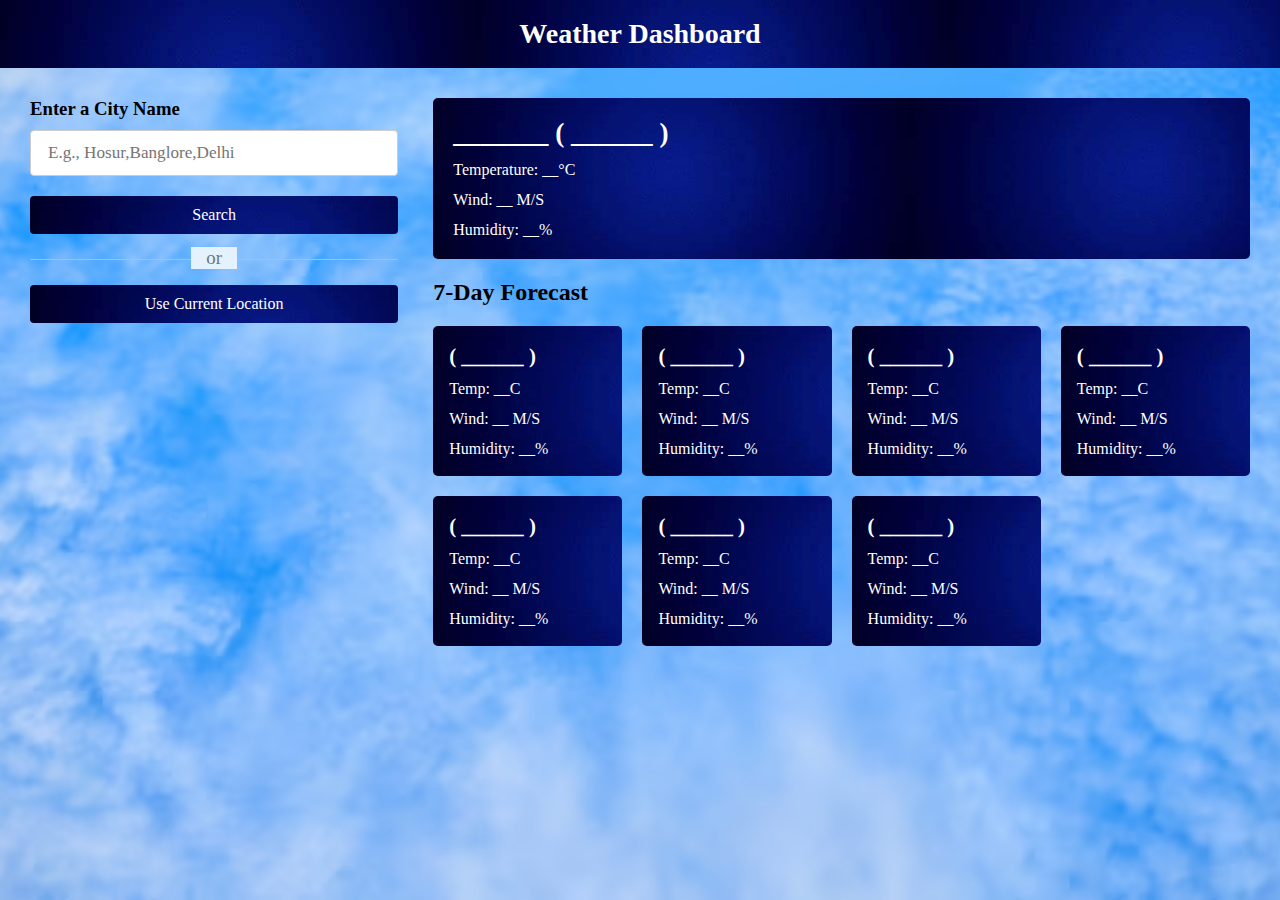
==== index.html @ e305bc60 "Add files via upload" ====
<!DOCTYPE html>
<html lang="en">
  <head>
    <meta charset="utf-8">
    <title>Weather App Project </title>
    <link rel="stylesheet" href="style.css">
    <meta name="viewport" content="width=device-width, initial-scale=1.0">
   
  </head>
  <body>
    <h1>Weather Dashboard</h1>
    <div class="container">
      <div class="weather-input">
        <h3>Enter a City Name</h3>
        <input class="city-input" type="text" placeholder="E.g., Hosur,Banglore,Delhi">
        <button class="search-btn">Search</button>
        <div class="separator"></div>
        <button class="location-btn">Use Current Location</button>
      </div>
      <div class="weather-data">
        <div class="current-weather">
          <div class="details">
            <h2>_______ ( ______ )</h2>
            <h6>Temperature: __°C</h6>
            <h6>Wind: __ M/S</h6>
            <h6>Humidity: __%</h6>
          </div>
        </div>
        <div class="days-forecast">
          <h2>7-Day Forecast</h2>
          <ul class="weather-cards">
            <li class="card">
              <h3>( ______ )</h3>
              <h6>Temp: __C</h6>
              <h6>Wind: __ M/S</h6>
              <h6>Humidity: __%</h6>
            </li>
            <li class="card">
              <h3>( ______ )</h3>
              <h6>Temp: __C</h6>
              <h6>Wind: __ M/S</h6>
              <h6>Humidity: __%</h6>
            </li>
            <li class="card">
              <h3>( ______ )</h3>
              <h6>Temp: __C</h6>
              <h6>Wind: __ M/S</h6>
              <h6>Humidity: __%</h6>
            </li>
            <li class="card">
              <h3>( ______ )</h3>
              <h6>Temp: __C</h6>
              <h6>Wind: __ M/S</h6>
              <h6>Humidity: __%</h6>
            </li>
            <li class="card">
              <h3>( ______ )</h3>
              <h6>Temp: __C</h6>
              <h6>Wind: __ M/S</h6>
              <h6>Humidity: __%</h6>
            </li>
            <li class="card">
              <h3>( ______ )</h3>
              <h6>Temp: __C</h6>
              <h6>Wind: __ M/S</h6>
              <h6>Humidity: __%</h6>
            </li>
            <li class="card">
              <h3>( ______ )</h3>
              <h6>Temp: __C</h6>
              <h6>Wind: __ M/S</h6>
              <h6>Humidity: __%</h6>
            </li>
          </ul>
        </div>
      </div>
    </div>
    <script src="script.js" defer></script>
  </body>
</html>
---- style.css ----
/* Import Google font - Open Sans */
@import url('https://fonts.googleapis.com/css2?family=Open+Sans:wght@400;500;600;700&display=swap');
* {
  margin: 0;
  padding: 0;
  box-sizing: border-box;
  font-family: 'Times New Roman', Times, serif;
}


body {
  background-image: url("static/img/atmosphere-nature-season-white-background_1122-2349.avif");
  background-size: cover; /* Make sure the background image covers the entire page */
  background-repeat: no-repeat; /* Prevent image from repeating */
  background-position: center; /* Center the image */
  background-attachment: fixed; /* Ensure the image is fixed when scrolling */
  height: 100vh; /* Ensure the body takes full height */
}
h1 {
  background-image: url("static/img/OIP.jpg");
  font-size: 1.75rem;
  text-align: center;
  padding: 18px 0;
  color: white;
}
.container {
  display: flex;
  gap: 35px;
  padding: 30px;
 
 
}
.weather-input {
  width: 550px;
}
.weather-input input {
  height: 46px;
  width: 100%;
  outline: none;
  font-size: 1.07rem;
  padding: 0 17px;
  margin: 10px 0 20px 0;
  border-radius: 4px;
  border: 1px solid #ccc;
}
.weather-input input:focus {
  padding: 0 16px;
  border: 2px solid #5372F0;
}
.weather-input .separator {
  height: 1px;
  width: 100%;
  margin: 25px 0;
  background: #BBBBBB;
  display: flex;
  align-items: center;
  justify-content: center;
}
.weather-input .separator::before{
  content: "or";
  color: #6C757D;
  font-size: 1.18rem;
  padding: 0 15px;
  margin-top: -4px;
  background: #E3F2FD;
}
.weather-input button {
  width: 100%;
  padding: 10px 0;
  cursor: pointer;
  outline: none;
  border: none;
  border-radius: 4px;
  font-size: 1rem;
  color: #fff;
  background-image: url("static/img/OIP.jpg");
  transition: 0.2s ease;
}
.weather-input .search-btn:hover {
  background: #2c52ed;
}
.weather-input .location-btn {
  background-image: url("static/img/OIP.jpg");
}
.weather-input .location-btn:hover {
  background: #2c52ed;
}
.weather-data {
  width: 100%;
}
.weather-data .current-weather {
  color: #fff;
  background-image: url("static/img/OIP.jpg");
  border-radius: 5px;
  padding: 20px 70px 20px 20px;
  display: flex;
  justify-content: space-between;
}
.current-weather h2 {
  font-weight: 700;
  font-size: 1.7rem;
}
.weather-data h6 {
  margin-top: 12px;
  font-size: 1rem;
  font-weight: 500;
}
.current-weather .icon {
  text-align: center;
}
.current-weather .icon img {
  max-width: 120px;
  margin-top: -15px;
}
.current-weather .icon h6 {
  margin-top: -10px;
  text-transform: capitalize;
}
.days-forecast h2 {
  margin: 20px 0;
  font-size: 1.5rem;
}
.days-forecast .weather-cards {
  display: flex;
  gap: 20px;
}
.weather-cards .card {
  color: #fff;
  padding: 18px 16px;
  list-style: none;
  width: calc(100% / 5);
  background-image: url("static/img/OIP.jpg");
  border-radius: 5px;
}
.weather-cards .card h3 {
  font-size: 1.3rem;
  font-weight: 600;
}
.weather-cards .card img {
  max-width: 70px;
  margin: 5px 0 -12px 0;
}

@media (max-width: 1400px) {
  .weather-data .current-weather {
    padding: 20px;
  }
  .weather-cards {
    flex-wrap: wrap;
  }
  .weather-cards .card {
    width: calc(100% / 4 - 15px);
  }
}
@media (max-width: 1200px) {
  .weather-cards .card {
    width: calc(100% / 3 - 15px);
  }
}
@media (max-width: 950px) {
  .weather-input {
    width: 450px;
  }
  .weather-cards .card {
    width: calc(100% / 2 - 10px);
  }
}
@media (max-width: 750px) {
  h1 {
    font-size: 1.45rem;
    padding: 16px 0;
  }
  .container {
    flex-wrap: wrap;
    padding: 15px;
  }
  .weather-input {
    width: 100%;
  }
  .weather-data h2 {
    font-size: 1.35rem;
  }
}
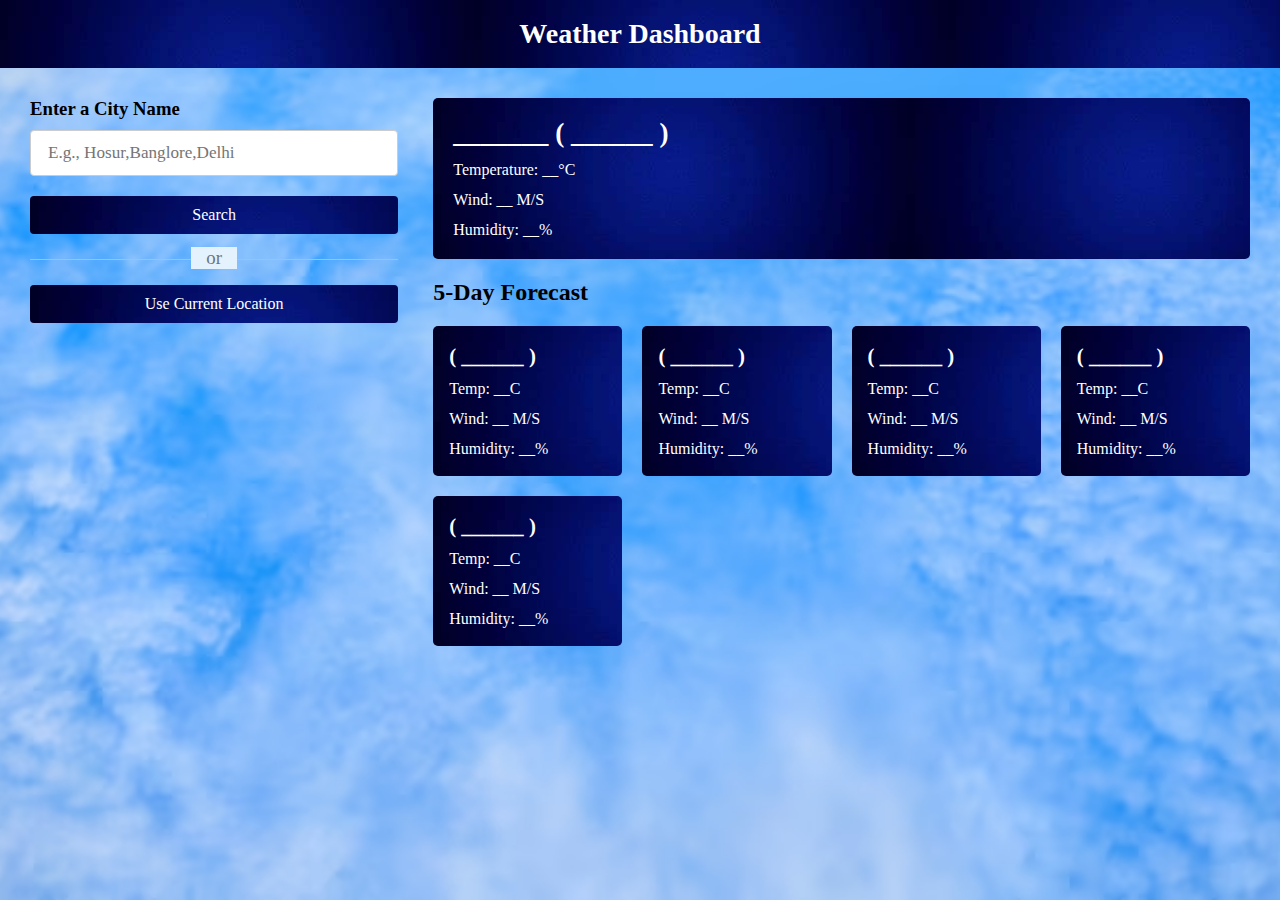
==== commit af7cd77c: "Update index.html" ====
--- a/index.html
+++ b/index.html
@@ -27,7 +27,7 @@
           </div>
         </div>
         <div class="days-forecast">
-          <h2>7-Day Forecast</h2>
+          <h2>5-Day Forecast</h2>
           <ul class="weather-cards">
             <li class="card">
               <h3>( ______ )</h3>
@@ -59,17 +59,6 @@
               <h6>Wind: __ M/S</h6>
               <h6>Humidity: __%</h6>
             </li>
-            <li class="card">
-              <h3>( ______ )</h3>
-              <h6>Temp: __C</h6>
-              <h6>Wind: __ M/S</h6>
-              <h6>Humidity: __%</h6>
-            </li>
-            <li class="card">
-              <h3>( ______ )</h3>
-              <h6>Temp: __C</h6>
-              <h6>Wind: __ M/S</h6>
-              <h6>Humidity: __%</h6>
             </li>
           </ul>
         </div>
@@ -77,4 +66,4 @@
     </div>
     <script src="script.js" defer></script>
   </body>
-</html>+</html>
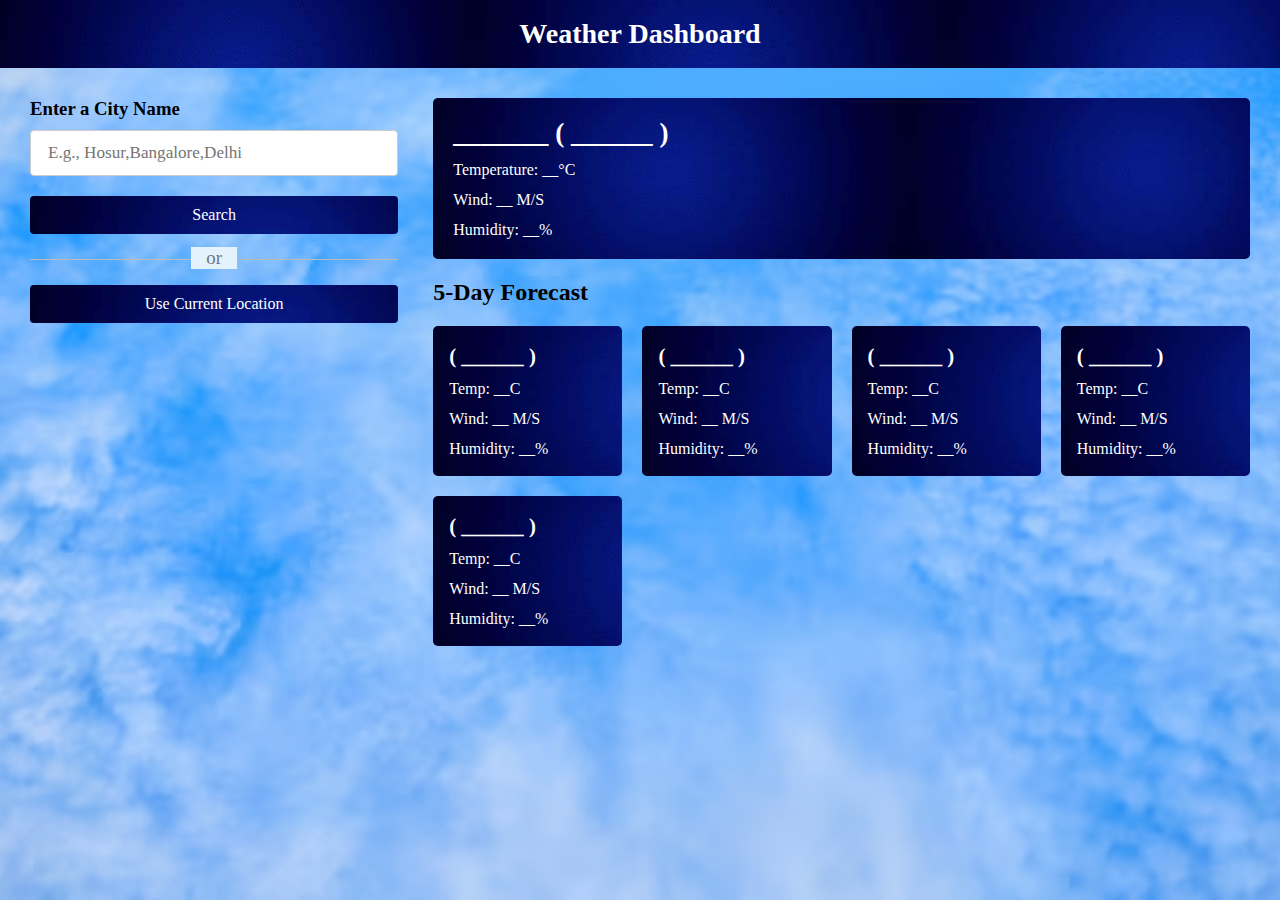
==== commit 69b5a3e8: "Update index.html" ====
--- a/index.html
+++ b/index.html
@@ -12,7 +12,7 @@
     <div class="container">
       <div class="weather-input">
         <h3>Enter a City Name</h3>
-        <input class="city-input" type="text" placeholder="E.g., Hosur,Banglore,Delhi">
+        <input class="city-input" type="text" placeholder="E.g., Hosur,Bangalore,Delhi">
         <button class="search-btn">Search</button>
         <div class="separator"></div>
         <button class="location-btn">Use Current Location</button>
